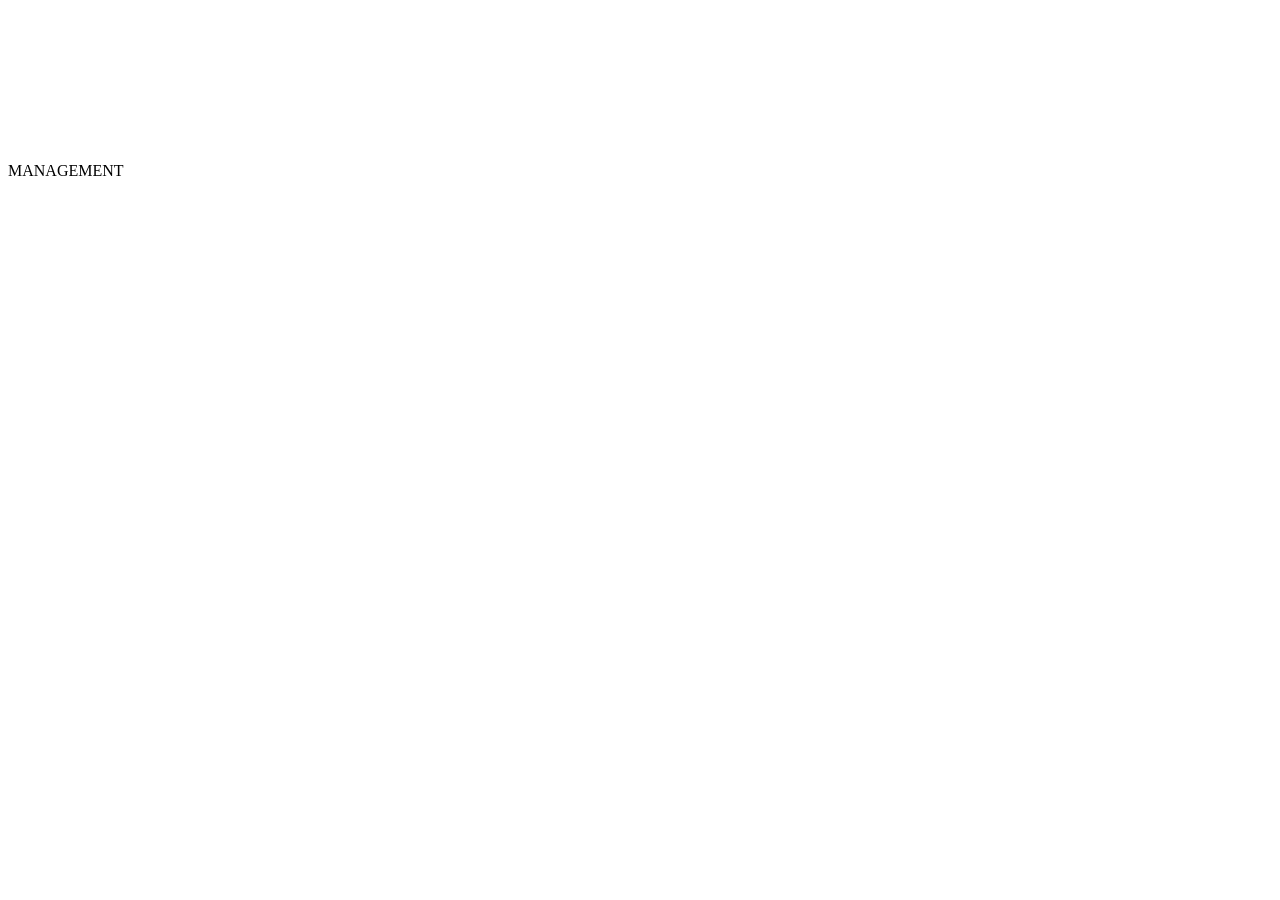
==== game.html @ eaa0e950 "Add initial game.html structure for Coffee Shop Tycoon" ====
<!DOCTYPE html>
<html lang="en">
<head>
  <meta charset="UTF-8">
  <meta name="viewport" content="width=device-width, initial-scale=1.0, user-scalable=no">
  <title>Coffee Shop Tycoon – Play</title>
  <link rel="stylesheet" href="style.css">
  <link rel="icon" href="data:image/svg+xml,<svg xmlns='http://www.w3.org/2000/svg' viewBox='0 0 100 100'><text y='.9em' font-size='90'>☕</text></svg>">
</head>
<body>
  <canvas id="gameCanvas"></canvas>
  <div id="upgrade-panel">
    <div class="upg-title">MANAGEMENT</div>
  </div>
  <div id="event-log"></div>
  <script src="script.js"></script>
</body>
</html>
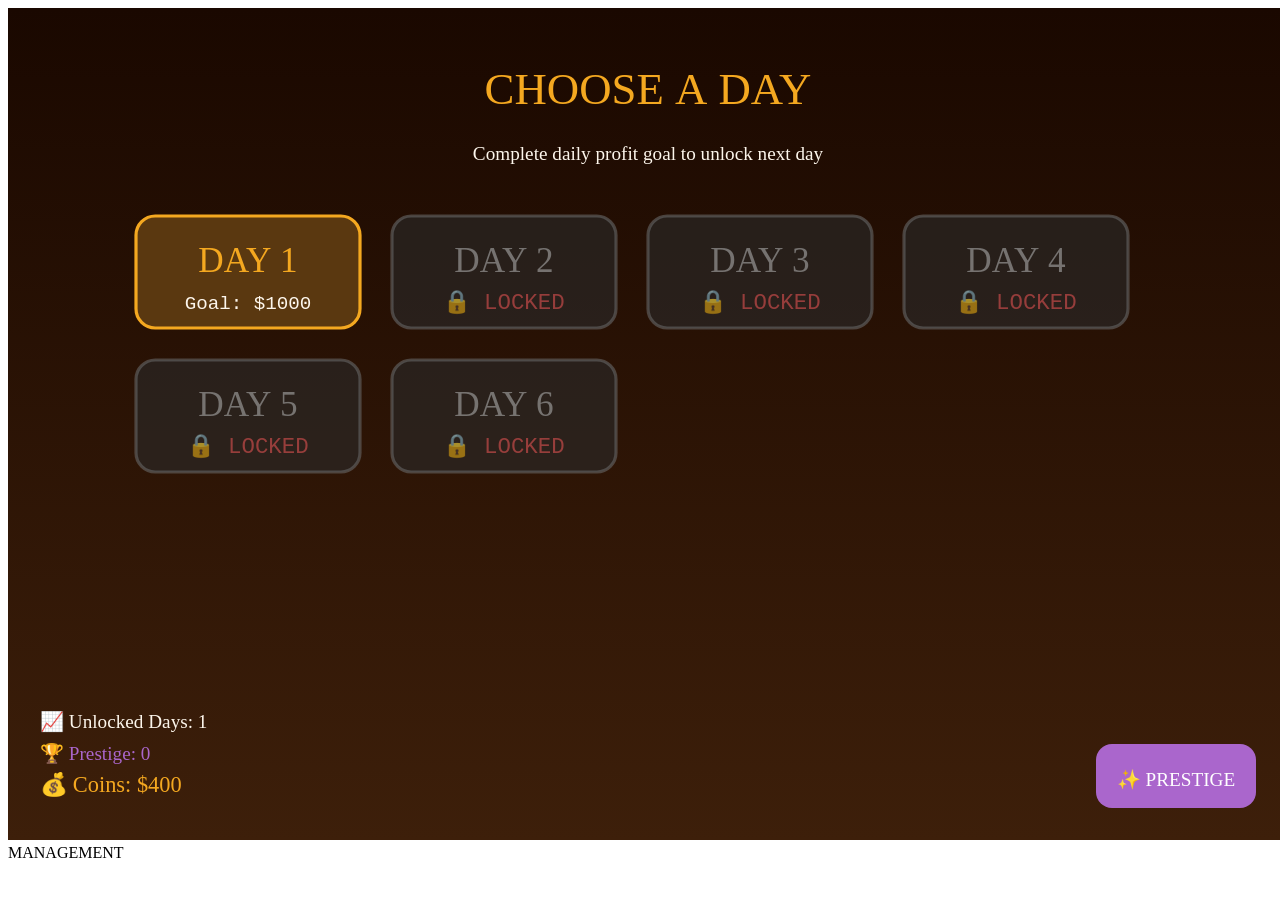
==== commit 7f8a0c11: "Update game.html" ====
--- a/game.html
+++ b/game.html
@@ -1,18 +1,16 @@
+<!-- game.html -->
 <!DOCTYPE html>
 <html lang="en">
 <head>
-  <meta charset="UTF-8">
-  <meta name="viewport" content="width=device-width, initial-scale=1.0, user-scalable=no">
-  <title>Coffee Shop Tycoon – Play</title>
-  <link rel="stylesheet" href="style.css">
-  <link rel="icon" href="data:image/svg+xml,<svg xmlns='http://www.w3.org/2000/svg' viewBox='0 0 100 100'><text y='.9em' font-size='90'>☕</text></svg>">
+<meta charset="UTF-8">
+<meta name="viewport" content="width=device-width, initial-scale=1.0">
+<title>Coffee Shop Tycoon – Hard Mode Rebalanced</title>
+<link rel="stylesheet" href="style.css">
 </head>
 <body>
-  <canvas id="gameCanvas"></canvas>
-  <div id="upgrade-panel">
-    <div class="upg-title">MANAGEMENT</div>
-  </div>
-  <div id="event-log"></div>
-  <script src="script.js"></script>
+<canvas id="c"></canvas>
+<div id="upgrade-panel"><div class="upg-title">MANAGEMENT</div></div>
+<div id="event-log"></div>
+<script src="script.js"></script>
 </body>
 </html>
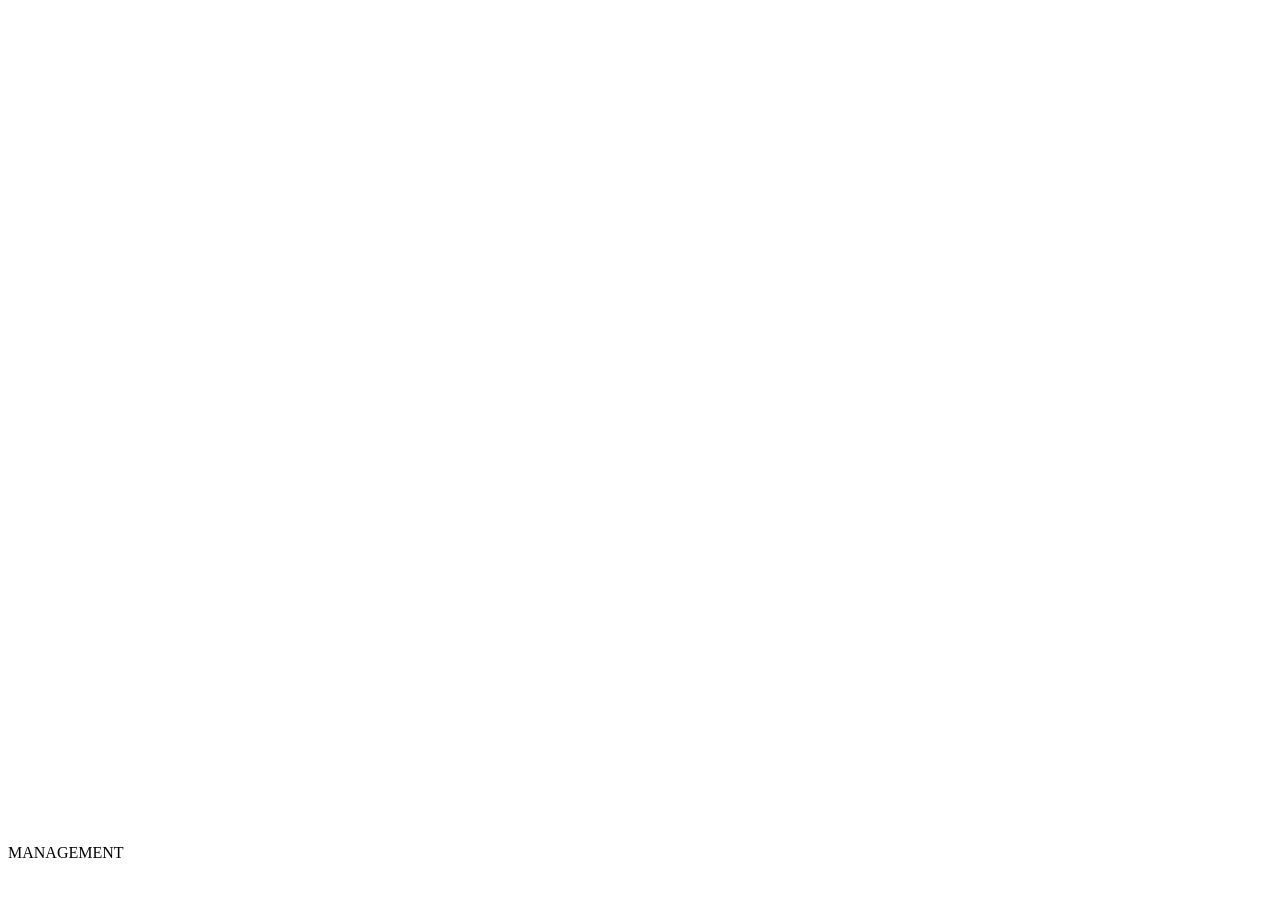
==== commit dfca63a4: "Update game.html" ====
--- a/game.html
+++ b/game.html
@@ -1,4 +1,3 @@
-<!-- game.html -->
 <!DOCTYPE html>
 <html lang="en">
 <head>
